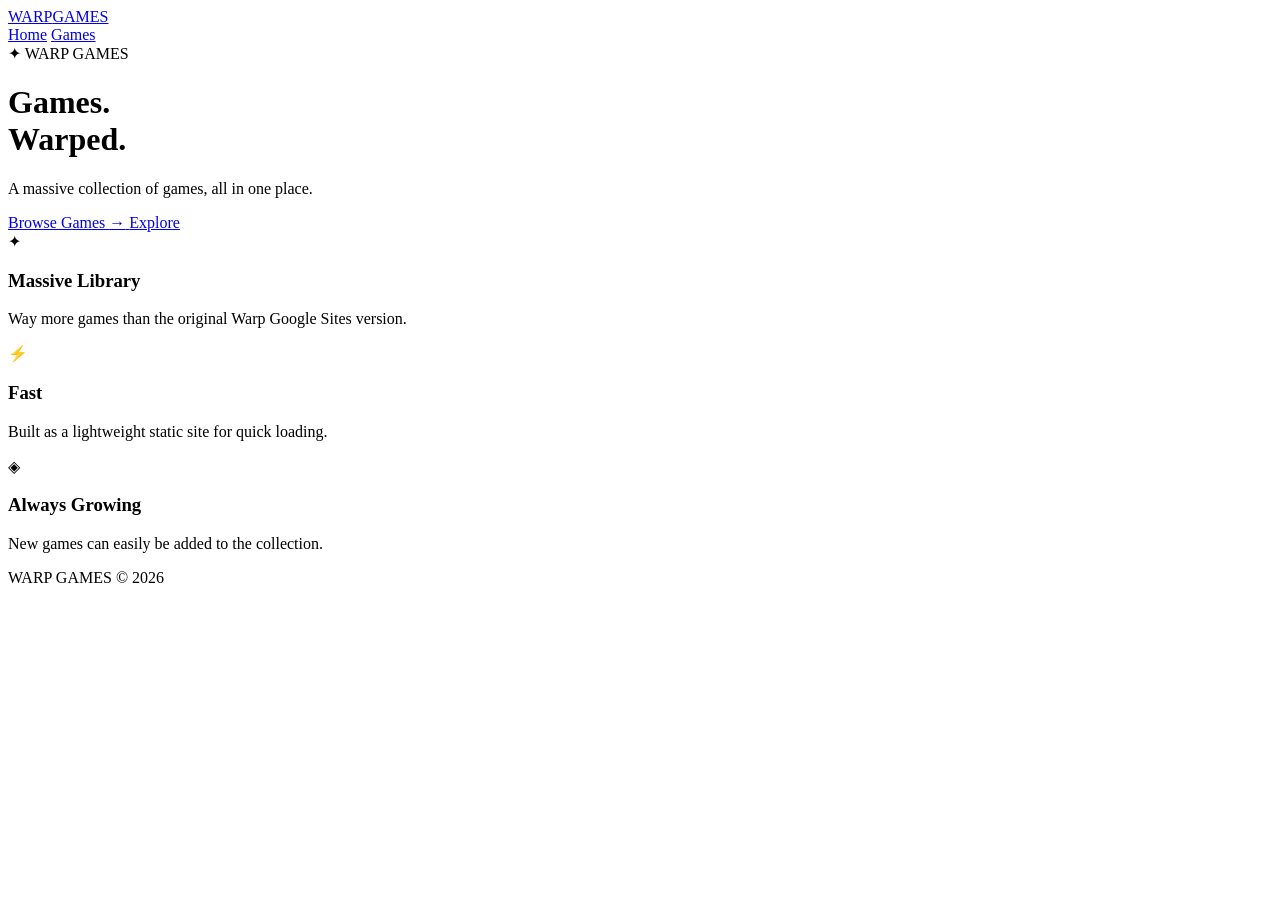
==== index.html @ 63840c9d "Add initial HTML structure for Warp Games" ====
<!DOCTYPE html>
<html lang="en">
<head>
    <meta charset="UTF-8">
    <meta name="viewport" content="width=device-width, initial-scale=1.0">

    <title>Warp Games</title>
    <meta name="description" content="Warp Games — your game collection.">

    <link rel="stylesheet" href="style.css">
</head>

<body>

<div class="bg-glow"></div>

<nav class="navbar">
    <a href="index.html" class="brand">
        WARP<span>GAMES</span>
    </a>

    <div class="nav-links">
        <a href="index.html" class="active">Home</a>
        <a href="games.html">Games</a>
    </div>
</nav>

<main class="hero">

    <div class="hero-badge">
        ✦ WARP GAMES
    </div>

    <h1>
        Games.<br>
        <span>Warped.</span>
    </h1>

    <p>
        A massive collection of games, all in one place.
    </p>

    <div class="hero-buttons">
        <a href="games.html" class="primary-btn">
            Browse Games
            <span>→</span>
        </a>

        <a href="games.html" class="secondary-btn">
            Explore
        </a>
    </div>

</main>

<section class="features">

    <div class="feature-card">
        <div class="feature-icon">✦</div>
        <h3>Massive Library</h3>
        <p>Way more games than the original Warp Google Sites version.</p>
    </div>

    <div class="feature-card">
        <div class="feature-icon">⚡</div>
        <h3>Fast</h3>
        <p>Built as a lightweight static site for quick loading.</p>
    </div>

    <div class="feature-card">
        <div class="feature-icon">◈</div>
        <h3>Always Growing</h3>
        <p>New games can easily be added to the collection.</p>
    </div>

</section>

<footer>
    <span>WARP GAMES</span>
    <span>© 2026</span>
</footer>

</body>
</html>
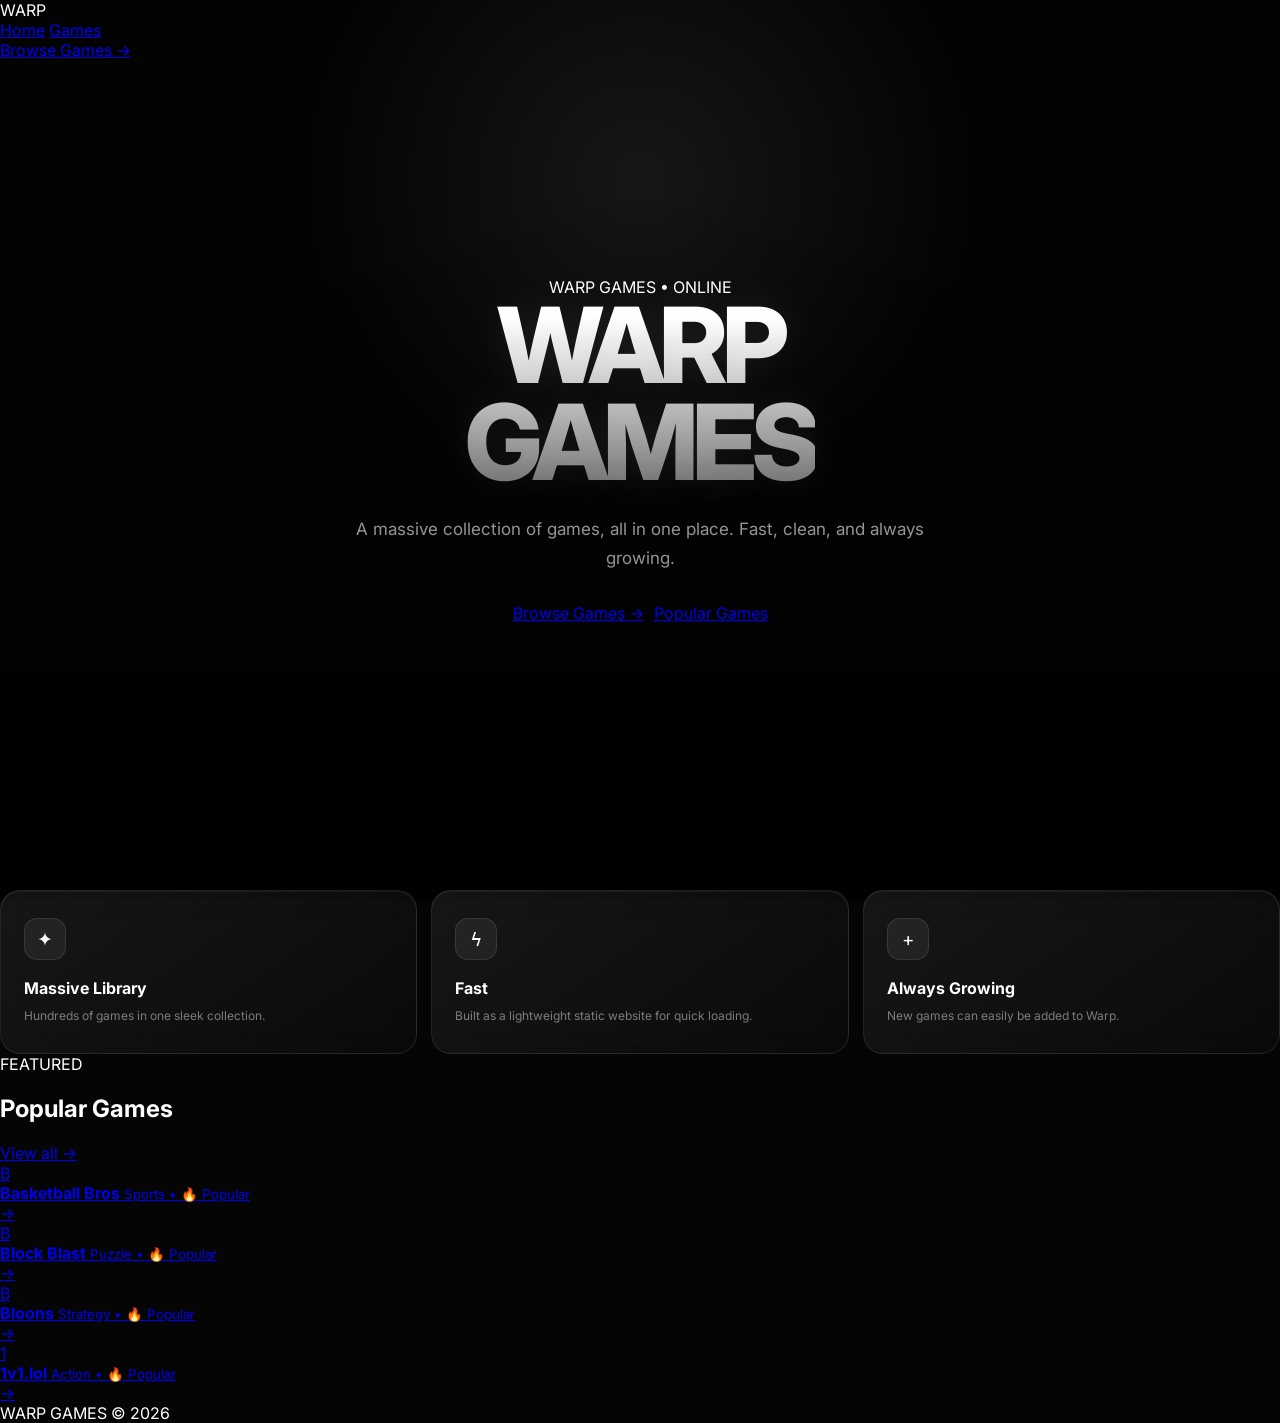
==== commit 3cb646ae: "Revise index.html for better layout and features Refactor HTML structure and improve semantics." ====
--- a/index.html
+++ b/index.html
@@ -1,83 +1,139 @@
 <!DOCTYPE html>
 <html lang="en">
 <head>
-    <meta charset="UTF-8">
-    <meta name="viewport" content="width=device-width, initial-scale=1.0">
-
-    <title>Warp Games</title>
-    <meta name="description" content="Warp Games — your game collection.">
-
-    <link rel="stylesheet" href="style.css">
+<meta charset="UTF-8">
+<meta name="viewport" content="width=device-width, initial-scale=1.0">
+<title>Warp Games</title>
+<link rel="stylesheet" href="style.css">
 </head>
 
 <body>
 
-<div class="bg-glow"></div>
-
 <nav class="navbar">
-    <a href="index.html" class="brand">
-        WARP<span>GAMES</span>
-    </a>
+    <div class="brand">WARP</div>
 
     <div class="nav-links">
-        <a href="index.html" class="active">Home</a>
-        <a href="games.html">Games</a>
+        <a href="/" class="nav-btn active">Home</a>
+        <a href="/games.html" class="nav-btn">Games</a>
     </div>
+
+    <a href="/games.html" class="nav-play">Browse Games <span>→</span></a>
 </nav>
 
-<main class="hero">
 
-    <div class="hero-badge">
-        ✦ WARP GAMES
-    </div>
+<main>
 
-    <h1>
-        Games.<br>
-        <span>Warped.</span>
-    </h1>
+    <section class="hero">
 
-    <p>
-        A massive collection of games, all in one place.
-    </p>
+        <div class="status">
+            <span></span>
+            WARP GAMES • ONLINE
+        </div>
 
-    <div class="hero-buttons">
-        <a href="games.html" class="primary-btn">
-            Browse Games
-            <span>→</span>
-        </a>
+        <h1>WARP<br><span>GAMES</span></h1>
 
-        <a href="games.html" class="secondary-btn">
-            Explore
-        </a>
-    </div>
+        <p>
+            A massive collection of games, all in one place.
+            Fast, clean, and always growing.
+        </p>
+
+        <div class="hero-buttons">
+            <a href="/games.html" class="primary-btn">
+                Browse Games
+                <span>→</span>
+            </a>
+
+            <a href="#popular" class="secondary-btn">
+                Popular Games
+            </a>
+        </div>
+
+    </section>
+
+
+    <section class="features">
+
+        <div class="feature">
+            <div class="feature-icon">✦</div>
+            <h3>Massive Library</h3>
+            <p>Hundreds of games in one sleek collection.</p>
+        </div>
+
+        <div class="feature">
+            <div class="feature-icon">ϟ</div>
+            <h3>Fast</h3>
+            <p>Built as a lightweight static website for quick loading.</p>
+        </div>
+
+        <div class="feature">
+            <div class="feature-icon">+</div>
+            <h3>Always Growing</h3>
+            <p>New games can easily be added to Warp.</p>
+        </div>
+
+    </section>
+
+
+    <section class="popular" id="popular">
+
+        <div class="section-heading">
+            <div>
+                <span class="eyebrow">FEATURED</span>
+                <h2>Popular Games</h2>
+            </div>
+
+            <a href="/games.html" class="view-all">
+                View all →
+            </a>
+        </div>
+
+        <div class="popular-grid">
+
+            <a href="/games/clbasketbros.html" class="popular-card">
+                <div class="game-letter">B</div>
+                <div>
+                    <strong>Basketball Bros</strong>
+                    <small>Sports • 🔥 Popular</small>
+                </div>
+                <span>→</span>
+            </a>
+
+            <a href="/games/clblockblast.html" class="popular-card">
+                <div class="game-letter">B</div>
+                <div>
+                    <strong>Block Blast</strong>
+                    <small>Puzzle • 🔥 Popular</small>
+                </div>
+                <span>→</span>
+            </a>
+
+            <a href="/games/clbloons.html" class="popular-card">
+                <div class="game-letter">B</div>
+                <div>
+                    <strong>Bloons</strong>
+                    <small>Strategy • 🔥 Popular</small>
+                </div>
+                <span>→</span>
+            </a>
+
+            <a href="/games/cl1v1lol.html" class="popular-card">
+                <div class="game-letter">1</div>
+                <div>
+                    <strong>1v1.lol</strong>
+                    <small>Action • 🔥 Popular</small>
+                </div>
+                <span>→</span>
+            </a>
+
+        </div>
+
+    </section>
 
 </main>
 
-<section class="features">
-
-    <div class="feature-card">
-        <div class="feature-icon">✦</div>
-        <h3>Massive Library</h3>
-        <p>Way more games than the original Warp Google Sites version.</p>
-    </div>
-
-    <div class="feature-card">
-        <div class="feature-icon">⚡</div>
-        <h3>Fast</h3>
-        <p>Built as a lightweight static site for quick loading.</p>
-    </div>
-
-    <div class="feature-card">
-        <div class="feature-icon">◈</div>
-        <h3>Always Growing</h3>
-        <p>New games can easily be added to the collection.</p>
-    </div>
-
-</section>
 
 <footer>
-    <span>WARP GAMES</span>
-    <span>© 2026</span>
+    WARP GAMES © 2026
 </footer>
 
 </body>
--- a/style.css
+++ b/style.css
@@ -0,0 +1,771 @@
+@import url('https://fonts.googleapis.com/css2?family=Inter:wght@400;500;600;700;800&display=swap');
+
+* {
+    box-sizing: border-box;
+}
+
+html {
+    scroll-behavior: smooth;
+}
+
+body {
+    margin: 0;
+    min-height: 100vh;
+
+    font-family: 'Inter', Arial, sans-serif;
+    color: white;
+
+    background: #050505;
+
+    overflow-x: hidden;
+}
+
+/* =====================================================
+   ANIMATED BACKGROUND
+===================================================== */
+
+body::before {
+    content: "";
+
+    position: fixed;
+    inset: 0;
+
+    z-index: -3;
+
+    background:
+        url("https://i.pinimg.com/originals/6f/9d/c5/6f9dc513096e160a82c2201961b3386b.gif")
+        center / cover no-repeat;
+
+    transform: scale(1.04);
+
+    filter:
+        brightness(.38)
+        contrast(1.05);
+
+    animation: backgroundZoom 18s ease-in-out infinite alternate;
+}
+
+body::after {
+    content: "";
+
+    position: fixed;
+    inset: 0;
+
+    z-index: -2;
+
+    background:
+        radial-gradient(
+            circle at 50% 20%,
+            rgba(255,255,255,.08),
+            transparent 35%
+        ),
+        linear-gradient(
+            rgba(0,0,0,.25),
+            rgba(0,0,0,.72)
+        );
+
+    pointer-events: none;
+}
+
+@keyframes backgroundZoom {
+    from {
+        transform: scale(1.04);
+    }
+
+    to {
+        transform: scale(1.10);
+    }
+}
+
+
+/* =====================================================
+   PAGE
+===================================================== */
+
+.warp-page {
+    width: min(1100px, 92%);
+
+    margin: auto;
+
+    padding:
+        24px
+        0
+        80px;
+}
+
+
+/* =====================================================
+   NAVBAR
+===================================================== */
+
+.warp-nav {
+    position: sticky;
+
+    top: 18px;
+
+    z-index: 50;
+
+    width: fit-content;
+
+    margin: 0 auto;
+
+    padding: 7px;
+
+    display: flex;
+    align-items: center;
+    gap: 4px;
+
+    border:
+        1px solid
+        rgba(255,255,255,.12);
+
+    border-radius: 18px;
+
+    background:
+        rgba(10,10,10,.55);
+
+    backdrop-filter:
+        blur(20px);
+
+    box-shadow:
+        0 12px 50px rgba(0,0,0,.35),
+        inset 0 1px 0 rgba(255,255,255,.08);
+
+    animation:
+        navIn .7s ease both;
+}
+
+.warp-nav a {
+    position: relative;
+
+    padding:
+        10px
+        17px;
+
+    border-radius: 12px;
+
+    color:
+        rgba(255,255,255,.55);
+
+    text-decoration: none;
+
+    font-size: 13px;
+    font-weight: 600;
+
+    transition:
+        .25s ease;
+}
+
+.warp-nav a:hover {
+    color: white;
+
+    background:
+        rgba(255,255,255,.08);
+}
+
+.warp-nav a.active {
+    color: white;
+
+    background:
+        rgba(255,255,255,.10);
+
+    box-shadow:
+        inset 0 1px 0
+        rgba(255,255,255,.07);
+}
+
+@keyframes navIn {
+    from {
+        opacity: 0;
+        transform:
+            translateY(-15px)
+            scale(.96);
+    }
+
+    to {
+        opacity: 1;
+        transform:
+            translateY(0)
+            scale(1);
+    }
+}
+
+
+/* =====================================================
+   HERO
+===================================================== */
+
+.hero {
+    min-height:
+        calc(100vh - 100px);
+
+    display: flex;
+
+    flex-direction: column;
+
+    align-items: center;
+
+    justify-content: center;
+
+    text-align: center;
+
+    padding:
+        70px
+        0
+        90px;
+}
+
+
+/* small badge */
+
+.hero-badge {
+    display: inline-flex;
+
+    align-items: center;
+
+    gap: 8px;
+
+    padding:
+        8px
+        13px;
+
+    margin-bottom: 22px;
+
+    border:
+        1px solid
+        rgba(255,255,255,.12);
+
+    border-radius: 999px;
+
+    background:
+        rgba(255,255,255,.055);
+
+    backdrop-filter:
+        blur(15px);
+
+    color:
+        rgba(255,255,255,.7);
+
+    font-size: 11px;
+    font-weight: 600;
+
+    letter-spacing: .4px;
+
+    animation:
+        fadeUp .7s ease .1s both;
+}
+
+.hero-badge span {
+    width: 7px;
+    height: 7px;
+
+    border-radius: 50%;
+
+    background: #fff;
+
+    box-shadow:
+        0 0 12px white;
+
+    animation:
+        pulse 2s infinite;
+}
+
+@keyframes pulse {
+    50% {
+        opacity: .35;
+        transform: scale(.7);
+    }
+}
+
+
+/* =====================================================
+   TITLE
+===================================================== */
+
+.hero h1 {
+    margin: 0;
+
+    max-width: 850px;
+
+    font-size:
+        clamp(58px, 9vw, 105px);
+
+    line-height: .92;
+
+    letter-spacing:
+        -6px;
+
+    font-weight: 800;
+
+    background:
+        linear-gradient(
+            180deg,
+            #ffffff 10%,
+            #bcbcbc 55%,
+            #6d6d6d 100%
+        );
+
+    -webkit-background-clip: text;
+    background-clip: text;
+
+    color: transparent;
+
+    text-shadow:
+        0 0 40px
+        rgba(255,255,255,.08);
+
+    animation:
+        heroTitle .9s cubic-bezier(.2,.8,.2,1) both;
+}
+
+@keyframes heroTitle {
+    from {
+        opacity: 0;
+
+        transform:
+            translateY(30px)
+            scale(.95);
+
+        filter: blur(10px);
+    }
+
+    to {
+        opacity: 1;
+
+        transform:
+            translateY(0)
+            scale(1);
+
+        filter: blur(0);
+    }
+}
+
+
+/* =====================================================
+   HERO DESCRIPTION
+===================================================== */
+
+.hero p {
+    max-width: 600px;
+
+    margin:
+        25px auto
+        30px;
+
+    color:
+        rgba(255,255,255,.58);
+
+    font-size:
+        clamp(14px, 2vw, 17px);
+
+    line-height: 1.7;
+
+    animation:
+        fadeUp .8s ease .25s both;
+}
+
+
+/* =====================================================
+   BUTTONS
+===================================================== */
+
+.hero-buttons {
+    display: flex;
+
+    align-items: center;
+
+    justify-content: center;
+
+    gap: 10px;
+
+    flex-wrap: wrap;
+
+    animation:
+        fadeUp .8s ease .35s both;
+}
+
+.btn {
+    position: relative;
+
+    display: inline-flex;
+
+    align-items: center;
+
+    justify-content: center;
+
+    gap: 9px;
+
+    min-width: 145px;
+
+    padding:
+        13px
+        20px;
+
+    border-radius: 13px;
+
+    text-decoration: none;
+
+    font-size: 13px;
+
+    font-weight: 600;
+
+    transition:
+        transform .25s ease,
+        box-shadow .25s ease,
+        background .25s ease,
+        border-color .25s ease;
+
+    overflow: hidden;
+}
+
+.btn-primary {
+    color: #050505;
+
+    background: white;
+
+    box-shadow:
+        0 8px 35px
+        rgba(255,255,255,.12);
+}
+
+.btn-primary:hover {
+    transform:
+        translateY(-3px)
+        scale(1.02);
+
+    box-shadow:
+        0 12px 45px
+        rgba(255,255,255,.25);
+}
+
+.btn-secondary {
+    color: white;
+
+    background:
+        rgba(255,255,255,.055);
+
+    border:
+        1px solid
+        rgba(255,255,255,.13);
+
+    backdrop-filter:
+        blur(15px);
+}
+
+.btn-secondary:hover {
+    transform:
+        translateY(-3px);
+
+    background:
+        rgba(255,255,255,.10);
+
+    border-color:
+        rgba(255,255,255,.25);
+
+    box-shadow:
+        0 10px 35px
+        rgba(0,0,0,.25);
+}
+
+
+/* =====================================================
+   FEATURES
+===================================================== */
+
+.features {
+    display: grid;
+
+    grid-template-columns:
+        repeat(3, 1fr);
+
+    gap: 14px;
+
+    margin-top: 30px;
+}
+
+.feature {
+    position: relative;
+
+    padding:
+        27px
+        23px;
+
+    text-align: left;
+
+    border:
+        1px solid
+        rgba(255,255,255,.09);
+
+    border-radius: 20px;
+
+    background:
+        linear-gradient(
+            145deg,
+            rgba(255,255,255,.075),
+            rgba(255,255,255,.025)
+        );
+
+    backdrop-filter:
+        blur(18px);
+
+    box-shadow:
+        inset 0 1px 0
+        rgba(255,255,255,.05);
+
+    transition:
+        .3s ease;
+
+    animation:
+        fadeUp .7s ease both;
+}
+
+.feature:nth-child(2) {
+    animation-delay: .1s;
+}
+
+.feature:nth-child(3) {
+    animation-delay: .2s;
+}
+
+.feature:hover {
+    transform:
+        translateY(-6px);
+
+    border-color:
+        rgba(255,255,255,.2);
+
+    background:
+        rgba(255,255,255,.09);
+
+    box-shadow:
+        0 18px 50px
+        rgba(0,0,0,.25);
+}
+
+.feature-icon {
+    width: 42px;
+    height: 42px;
+
+    display: flex;
+
+    align-items: center;
+    justify-content: center;
+
+    margin-bottom: 18px;
+
+    border:
+        1px solid
+        rgba(255,255,255,.1);
+
+    border-radius: 13px;
+
+    background:
+        rgba(255,255,255,.06);
+
+    font-size: 19px;
+}
+
+.feature h3 {
+    margin:
+        0 0
+        8px;
+
+    font-size: 16px;
+}
+
+.feature p {
+    margin: 0;
+
+    color:
+        rgba(255,255,255,.45);
+
+    font-size: 12px;
+
+    line-height: 1.7;
+}
+
+
+/* =====================================================
+   SECTION
+===================================================== */
+
+.section {
+    margin-top: 60px;
+
+    text-align: center;
+}
+
+.section-title {
+    margin-bottom: 8px;
+
+    font-size: 25px;
+
+    font-weight: 700;
+
+    letter-spacing: -.8px;
+}
+
+.section-subtitle {
+    margin: 0 0 25px;
+
+    color:
+        rgba(255,255,255,.42);
+
+    font-size: 13px;
+}
+
+
+/* =====================================================
+   FOOTER
+===================================================== */
+
+.footer {
+    margin-top: 70px;
+
+    padding-top: 25px;
+
+    border-top:
+        1px solid
+        rgba(255,255,255,.07);
+
+    color:
+        rgba(255,255,255,.28);
+
+    font-size: 11px;
+}
+
+
+/* =====================================================
+   GENERAL ANIMATIONS
+===================================================== */
+
+@keyframes fadeUp {
+    from {
+        opacity: 0;
+
+        transform:
+            translateY(20px);
+    }
+
+    to {
+        opacity: 1;
+
+        transform:
+            translateY(0);
+    }
+}
+
+
+/* =====================================================
+   MOBILE
+===================================================== */
+
+@media (max-width: 750px) {
+
+    .warp-page {
+        width: 94%;
+    }
+
+    .warp-nav {
+        width: 100%;
+
+        justify-content: center;
+    }
+
+    .warp-nav a {
+        padding:
+            9px
+            13px;
+
+        font-size: 12px;
+    }
+
+    .hero {
+        min-height:
+            calc(100vh - 80px);
+
+        padding:
+            60px
+            0;
+    }
+
+    .hero h1 {
+        font-size:
+            clamp(48px, 15vw, 75px);
+
+        letter-spacing:
+            -4px;
+    }
+
+    .features {
+        grid-template-columns:
+            1fr;
+    }
+
+    .feature {
+        text-align: center;
+    }
+
+    .feature-icon {
+        margin:
+            0 auto
+            16px;
+    }
+
+    .hero p {
+        padding:
+            0 10px;
+    }
+}
+
+
+/* =====================================================
+   VERY SMALL SCREENS
+===================================================== */
+
+@media (max-width: 420px) {
+
+    .warp-nav a {
+        padding:
+            8px 10px;
+
+        font-size: 11px;
+    }
+
+    .hero {
+        padding-top:
+            50px;
+    }
+
+    .hero h1 {
+        font-size:
+            46px;
+
+        letter-spacing:
+            -3px;
+    }
+
+    .hero-buttons {
+        width: 100%;
+    }
+
+    .btn {
+        width: 100%;
+    }
+}
+
+
+/* =====================================================
+   REDUCED MOTION
+===================================================== */
+
+@media (prefers-reduced-motion: reduce) {
+
+    *,
+    *::before,
+    *::after {
+        animation: none !important;
+        transition: none !important;
+    }
+
+}
